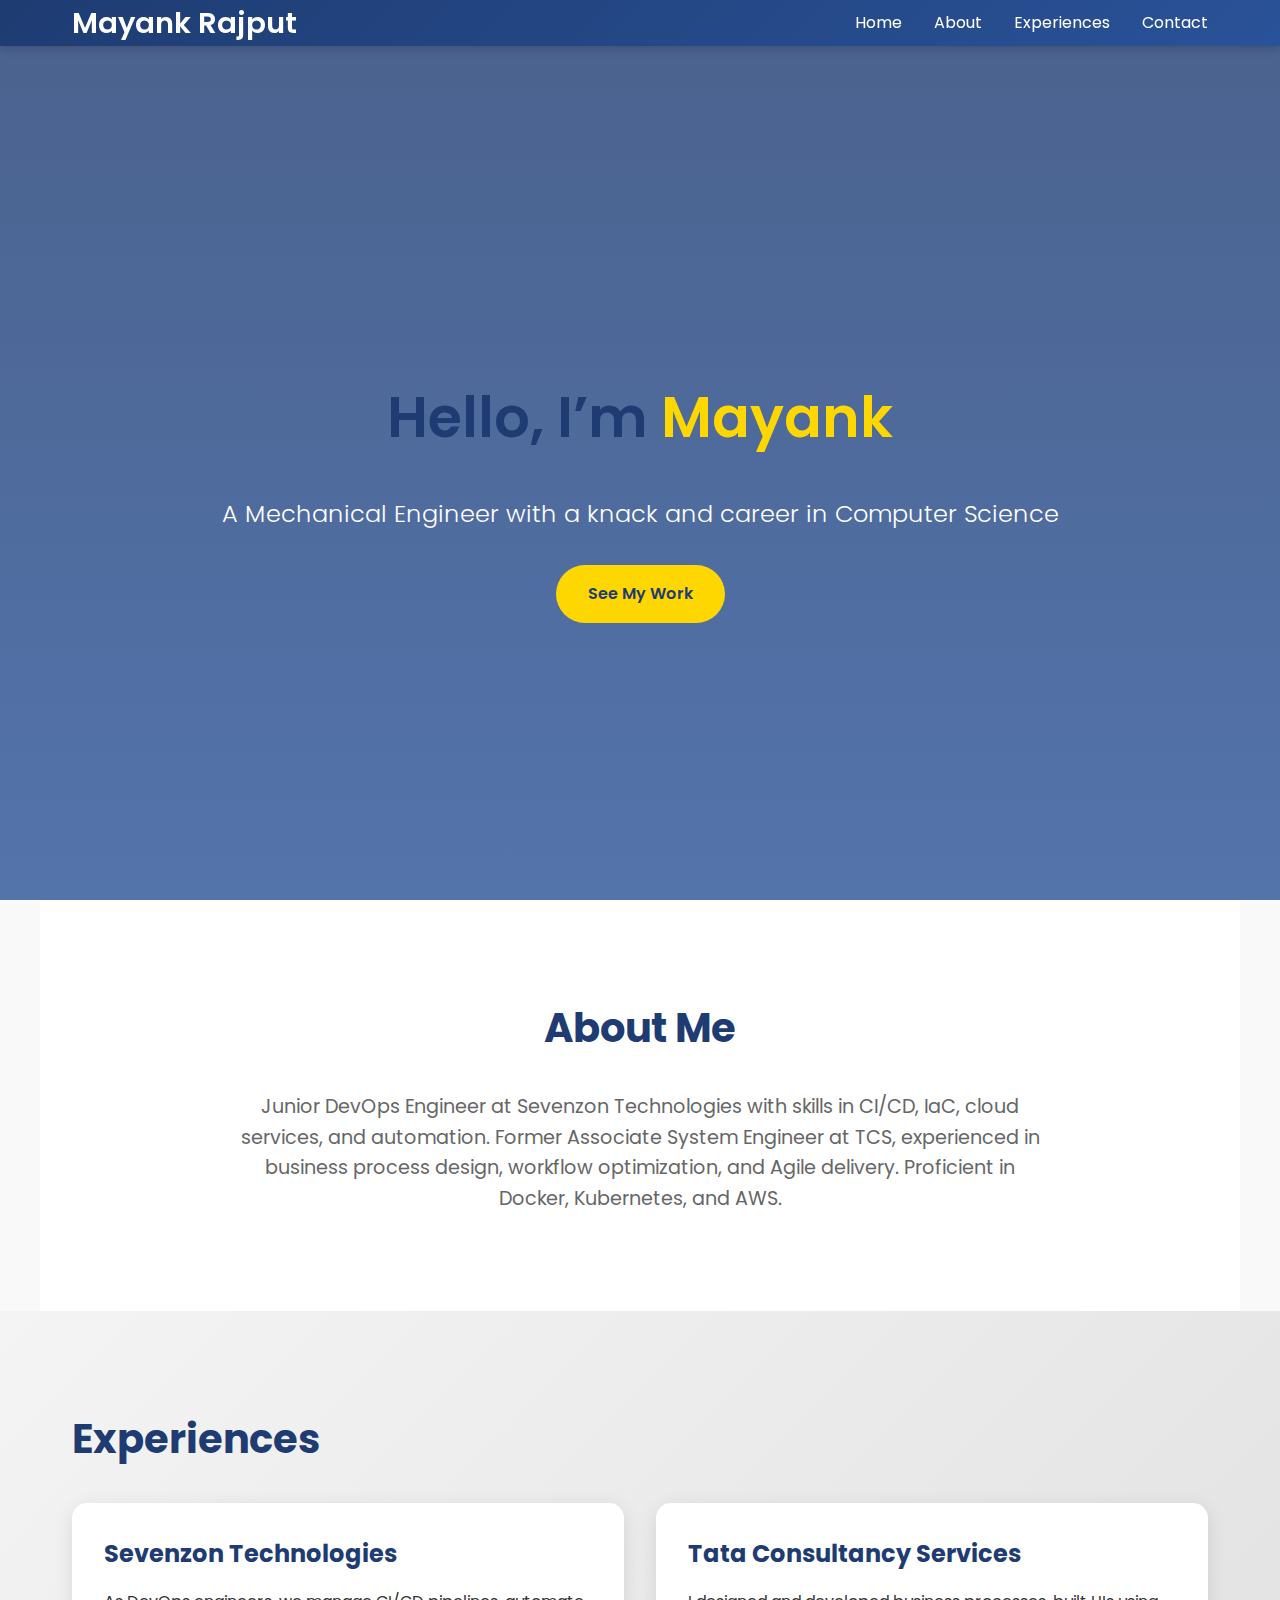
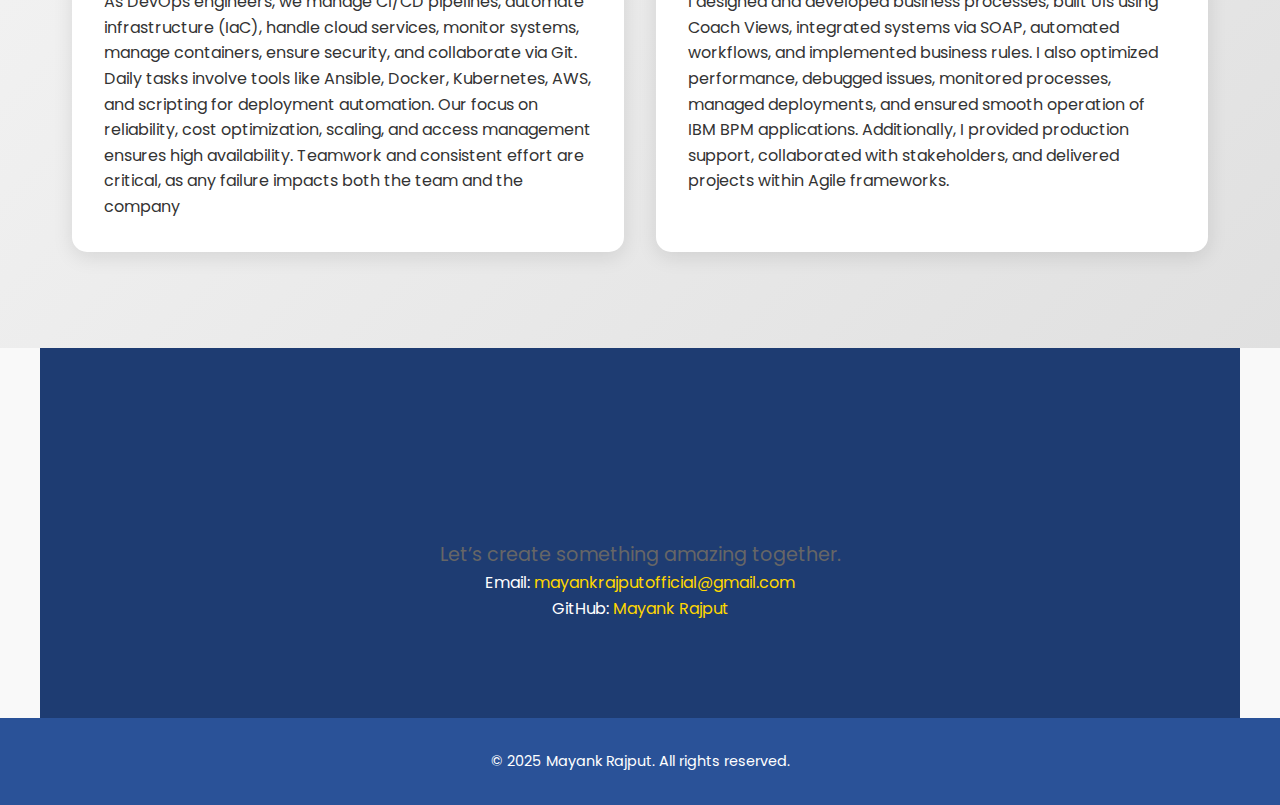
==== index.html @ e77e348b "Initial portfolio commit" ====
<!DOCTYPE html>
<html lang="en">
<head>
    <meta charset="UTF-8">
    <meta name="viewport" content="width=device-width, initial-scale=1.0">
    <title>Mayank Rajput | Portfolio</title>
    <link rel="stylesheet" href="style.css">
    <link href="https://fonts.googleapis.com/css2?family=Poppins:wght@300;400;600&display=swap" rel="stylesheet">
</head>
<body>
    <header>
        <nav class="container">
            <h1 class="logo">Mayank Rajput</h1>
            <ul>
                <li><a href="#home">Home</a></li>
                <li><a href="#about">About</a></li>
                <li><a href="#experiences">Experiences</a></li>
                <li><a href="#contact">Contact</a></li>
            </ul>
        </nav>
    </header>

    <section id="home" class="hero">
        <div class="container">
            <h2>Hello, I’m <span>Mayank</span></h2>
            <p class="subtitle">A Mechanical Engineer with a knack and career in Computer Science</p>
            <a href="#experiences" class="cta">See My Work</a>
        </div>
    </section>

    <section id="about" class="container">
        <h2>About Me</h2>
        <p class="lead">Junior DevOps Engineer at Sevenzon Technologies with skills in CI/CD, IaC, cloud services, and automation. Former Associate System Engineer at TCS, experienced in business process design, workflow optimization, and Agile delivery. Proficient in Docker, Kubernetes, and AWS.</p>
    </section>

    <section id="experiences">
        <div class="container">
            <h2>Experiences</h2>
            <div class="experience-grid">
                <div class="experience-card">
                    <h3>Sevenzon Technologies</h3>
                    <p>As DevOps engineers, we manage CI/CD pipelines, automate infrastructure (IaC), handle cloud services, monitor systems, manage containers, ensure security, and collaborate via Git. Daily tasks involve tools like Ansible, Docker, Kubernetes, AWS, and scripting for deployment automation. Our focus on reliability, cost optimization, scaling, and access management ensures high availability. Teamwork and consistent effort are critical, as any failure impacts both the team and the company</p>
                </div>
                <div class="experience-card">
                    <h3>Tata Consultancy Services</h3>
                    <p>I designed and developed business processes, built UIs using Coach Views, integrated systems via SOAP, automated workflows, and implemented business rules. I also optimized performance, debugged issues, monitored processes, managed deployments, and ensured smooth operation of IBM BPM applications. Additionally, I provided production support, collaborated with stakeholders, and delivered projects within Agile frameworks.</p>
                </div>
            </div>
        </div>
    </section>

    <section id="contact" class="container">
        <h2>Contact Me</h2>
        <p class="lead">Let’s create something amazing together.</p>
        <p>Email: <a href="mailto:[mayankrajputofficial@gmail.com]">mayankrajputofficial@gmail.com</a></p>
        <p>GitHub: <a href="https://github.com/rextor98">Mayank Rajput</a></p>
    </section>

    <footer>
        <p>© 2025 Mayank Rajput. All rights reserved.</p>
    </footer>

    <script src="script.js"></script>
</body>
</html>
---- style.css ----
* {
    margin: 0;
    padding: 0;
    box-sizing: border-box;
}

body {
    font-family: 'Poppins', sans-serif;
    line-height: 1.6;
    color: #333;
    background-color: #f9f9f9;
    overflow-x: hidden;
}

.container {
    max-width: 1200px;
    margin: 0 auto;
    padding: 0 2rem;
}

/* Header */
header {
    position: fixed;
    width: 100%;
    background: linear-gradient(135deg, #1e3c72, #2a5298);
    box-shadow: 0 2px 10px rgba(0, 0, 0, 0.2);
    z-index: 1000;
}

nav {
    display: flex;
    justify-content: space-between;
    align-items: center;
    padding: 1.5rem 0;
}

.logo {
    font-size: 1.8rem;
    font-weight: 600;
    color: white;
    transition: color 0.3s;
}

.logo:hover {
    color: #ffd700;
}

nav ul {
    list-style: none;
    display: flex;
    gap: 2rem;
}

nav a {
    color: white;
    text-decoration: none;
    font-weight: 400;
    transition: color 0.3s;
}

nav a:hover {
    color: #ffd700;
}

/* Hero Section */
.hero {
    min-height: 100vh;
    display: flex;
    align-items: center;
    background: linear-gradient(to bottom, rgba(30, 60, 114, 0.8), rgba(42, 82, 152, 0.8)), url('https://source.unsplash.com/random/1920x1080?tech');
    background-size: cover;
    background-position: center;
    color: white;
    text-align: center;
    padding-top: 6rem;
}

.hero h2 {
    font-size: 3.5rem;
    font-weight: 600;
}

.hero h2 span {
    color: #ffd700;
}

.subtitle {
    font-size: 1.5rem;
    margin: 1rem 0 2rem;
    font-weight: 300;
}

.cta {
    display: inline-block;
    padding: 1rem 2rem;
    background-color: #ffd700;
    color: #1e3c72;
    text-decoration: none;
    border-radius: 50px;
    font-weight: 600;
    transition: transform 0.3s, box-shadow 0.3s;
}

.cta:hover {
    transform: translateY(-5px);
    box-shadow: 0 5px 15px rgba(0, 0, 0, 0.3);
}

/* About Section */
#about {
    padding: 6rem 0;
    background-color: #fff;
    text-align: center;
}

h2 {
    font-size: 2.5rem;
    margin-bottom: 2rem;
    color: #1e3c72;
}

.lead {
    font-size: 1.2rem;
    max-width: 800px;
    margin: 0 auto;
    color: #666;
}

/* Experiences Section */
#experiences {
    padding: 6rem 0;
    background: linear-gradient(135deg, #f4f4f4, #e0e0e0);
}

.experience-grid {
    display: grid;
    grid-template-columns: repeat(auto-fit, minmax(300px, 1fr));
    gap: 2rem;
    margin-top: 2rem;
}

.experience-card {
    background: white;
    padding: 2rem;
    border-radius: 15px;
    box-shadow: 0 5px 20px rgba(0, 0, 0, 0.1);
    transition: transform 0.3s, box-shadow 0.3s;
}

.experience-card:hover {
    transform: translateY(-10px);
    box-shadow: 0 10px 30px rgba(0, 0, 0, 0.2);
}

.experience-card h3 {
    font-size: 1.5rem;
    color: #1e3c72;
    margin-bottom: 1rem;
}

.experience-link {
    display: inline-block;
    margin-top: 1rem;
    color: #2a5298;
    text-decoration: none;
    font-weight: 600;
    transition: color 0.3s;
}

.experience-link:hover {
    color: #ffd700;
}

/* Contact Section */
#contact {
    padding: 6rem 0;
    text-align: center;
    background-color: #1e3c72;
    color: white;
}

#contact a {
    color: #ffd700;
    text-decoration: none;
    transition: color 0.3s;
}

#contact a:hover {
    color: white;
}

/* Footer */
footer {
    padding: 2rem;
    text-align: center;
    background-color: #2a5298;
    color: white;
    font-size: 0.9rem;
}
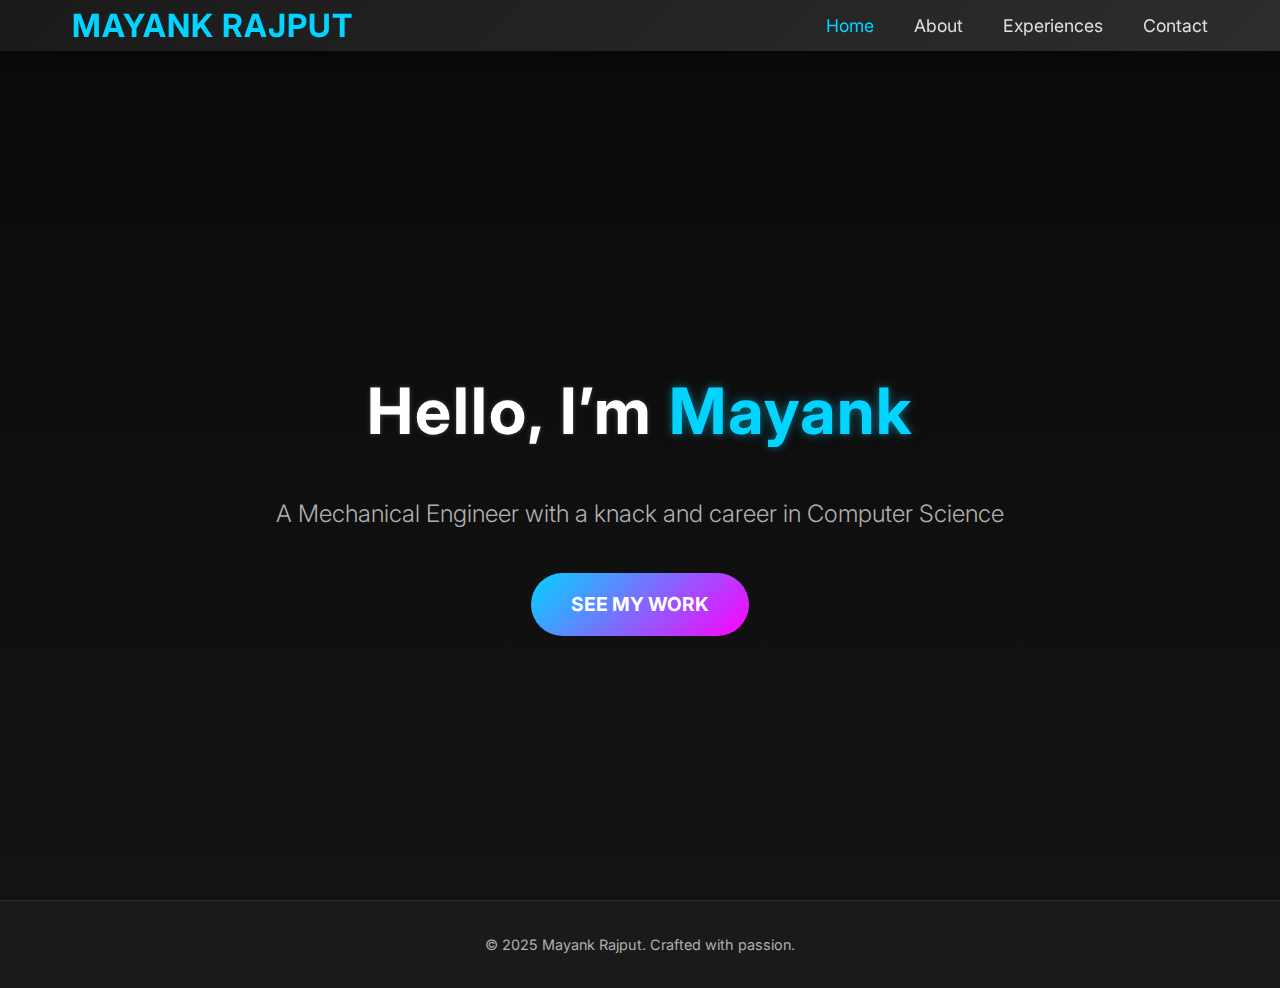
==== commit 503ba096: "Renamed home.html to index.html for Cloudflare Pages" ====
--- a/index.html
+++ b/index.html
@@ -3,61 +3,33 @@
 <head>
     <meta charset="UTF-8">
     <meta name="viewport" content="width=device-width, initial-scale=1.0">
-    <title>Mayank Rajput | Portfolio</title>
+    <title>Home | Mayank Rajput</title>
     <link rel="stylesheet" href="style.css">
-    <link href="https://fonts.googleapis.com/css2?family=Poppins:wght@300;400;600&display=swap" rel="stylesheet">
+    <link href="https://fonts.googleapis.com/css2?family=Inter:wght@300;400;700&display=swap" rel="stylesheet">
 </head>
 <body>
     <header>
         <nav class="container">
             <h1 class="logo">Mayank Rajput</h1>
             <ul>
-                <li><a href="#home">Home</a></li>
-                <li><a href="#about">About</a></li>
-                <li><a href="#experiences">Experiences</a></li>
-                <li><a href="#contact">Contact</a></li>
+                <li><a href="index.html" class="active">Home</a></li>
+                <li><a href="about.html">About</a></li>
+                <li><a href="experiences.html">Experiences</a></li>
+                <li><a href="contact.html">Contact</a></li>
             </ul>
         </nav>
     </header>
 
-    <section id="home" class="hero">
+    <section class="hero">
         <div class="container">
             <h2>Hello, I’m <span>Mayank</span></h2>
             <p class="subtitle">A Mechanical Engineer with a knack and career in Computer Science</p>
-            <a href="#experiences" class="cta">See My Work</a>
+            <a href="experiences.html" class="cta">See My Work</a>
         </div>
     </section>
 
-    <section id="about" class="container">
-        <h2>About Me</h2>
-        <p class="lead">Junior DevOps Engineer at Sevenzon Technologies with skills in CI/CD, IaC, cloud services, and automation. Former Associate System Engineer at TCS, experienced in business process design, workflow optimization, and Agile delivery. Proficient in Docker, Kubernetes, and AWS.</p>
-    </section>
-
-    <section id="experiences">
-        <div class="container">
-            <h2>Experiences</h2>
-            <div class="experience-grid">
-                <div class="experience-card">
-                    <h3>Sevenzon Technologies</h3>
-                    <p>As DevOps engineers, we manage CI/CD pipelines, automate infrastructure (IaC), handle cloud services, monitor systems, manage containers, ensure security, and collaborate via Git. Daily tasks involve tools like Ansible, Docker, Kubernetes, AWS, and scripting for deployment automation. Our focus on reliability, cost optimization, scaling, and access management ensures high availability. Teamwork and consistent effort are critical, as any failure impacts both the team and the company</p>
-                </div>
-                <div class="experience-card">
-                    <h3>Tata Consultancy Services</h3>
-                    <p>I designed and developed business processes, built UIs using Coach Views, integrated systems via SOAP, automated workflows, and implemented business rules. I also optimized performance, debugged issues, monitored processes, managed deployments, and ensured smooth operation of IBM BPM applications. Additionally, I provided production support, collaborated with stakeholders, and delivered projects within Agile frameworks.</p>
-                </div>
-            </div>
-        </div>
-    </section>
-
-    <section id="contact" class="container">
-        <h2>Contact Me</h2>
-        <p class="lead">Let’s create something amazing together.</p>
-        <p>Email: <a href="mailto:[mayankrajputofficial@gmail.com]">mayankrajputofficial@gmail.com</a></p>
-        <p>GitHub: <a href="https://github.com/rextor98">Mayank Rajput</a></p>
-    </section>
-
     <footer>
-        <p>© 2025 Mayank Rajput. All rights reserved.</p>
+        <p>© 2025 Mayank Rajput. Crafted with passion.</p>
     </footer>
 
     <script src="script.js"></script>
--- a/style.css
+++ b/style.css
@@ -5,10 +5,10 @@
 }
 
 body {
-    font-family: 'Poppins', sans-serif;
+    font-family: 'Inter', sans-serif;
     line-height: 1.6;
-    color: #333;
-    background-color: #f9f9f9;
+    color: #e0e0e0;
+    background-color: #0a0a0a;
     overflow-x: hidden;
 }
 
@@ -22,8 +22,8 @@
 header {
     position: fixed;
     width: 100%;
-    background: linear-gradient(135deg, #1e3c72, #2a5298);
-    box-shadow: 0 2px 10px rgba(0, 0, 0, 0.2);
+    background: linear-gradient(135deg, #1a1a1a, #2d2d2d);
+    box-shadow: 0 2px 15px rgba(0, 0, 0, 0.5);
     z-index: 1000;
 }
 
@@ -35,31 +35,35 @@
 }
 
 .logo {
-    font-size: 1.8rem;
-    font-weight: 600;
-    color: white;
+    font-size: 2rem;
+    font-weight: 700;
+    color: #00d4ff;
+    text-transform: uppercase;
+    letter-spacing: 1px;
     transition: color 0.3s;
 }
 
 .logo:hover {
-    color: #ffd700;
+    color: #ff00ff;
 }
 
 nav ul {
     list-style: none;
     display: flex;
-    gap: 2rem;
+    gap: 2.5rem;
 }
 
 nav a {
-    color: white;
+    color: #e0e0e0;
     text-decoration: none;
     font-weight: 400;
-    transition: color 0.3s;
+    font-size: 1.1rem;
+    transition: color 0.3s, transform 0.3s;
 }
 
-nav a:hover {
-    color: #ffd700;
+nav a:hover, nav a.active {
+    color: #00d4ff;
+    transform: translateY(-2px);
 }
 
 /* Hero Section */
@@ -67,133 +71,125 @@
     min-height: 100vh;
     display: flex;
     align-items: center;
-    background: linear-gradient(to bottom, rgba(30, 60, 114, 0.8), rgba(42, 82, 152, 0.8)), url('https://source.unsplash.com/random/1920x1080?tech');
+    background: linear-gradient(to bottom, rgba(10, 10, 10, 0.9), rgba(20, 20, 20, 0.9)), url('https://source.unsplash.com/random/1920x1080?tech,dark');
     background-size: cover;
     background-position: center;
-    color: white;
+    color: #e0e0e0;
     text-align: center;
     padding-top: 6rem;
 }
 
 .hero h2 {
-    font-size: 3.5rem;
-    font-weight: 600;
+    font-size: 4rem;
+    font-weight: 700;
+    letter-spacing: 2px;
 }
 
 .hero h2 span {
-    color: #ffd700;
+    color: #00d4ff;
+    text-shadow: 0 0 10px rgba(0, 212, 255, 0.5);
 }
 
 .subtitle {
     font-size: 1.5rem;
-    margin: 1rem 0 2rem;
+    margin: 1.5rem 0 2.5rem;
     font-weight: 300;
+    color: #b0b0b0;
 }
 
 .cta {
     display: inline-block;
-    padding: 1rem 2rem;
-    background-color: #ffd700;
-    color: #1e3c72;
+    padding: 1rem 2.5rem;
+    background: linear-gradient(135deg, #00d4ff, #ff00ff);
+    color: #fff;
     text-decoration: none;
     border-radius: 50px;
-    font-weight: 600;
+    font-weight: 700;
+    font-size: 1.2rem;
+    text-transform: uppercase;
     transition: transform 0.3s, box-shadow 0.3s;
 }
 
 .cta:hover {
-    transform: translateY(-5px);
-    box-shadow: 0 5px 15px rgba(0, 0, 0, 0.3);
+    transform: scale(1.05);
+    box-shadow: 0 5px 20px rgba(0, 212, 255, 0.5);
 }
 
-/* About Section */
-#about {
-    padding: 6rem 0;
-    background-color: #fff;
+/* Content Sections */
+.content {
+    padding: 8rem 0;
+    min-height: 100vh;
+    display: flex;
+    align-items: center;
+    justify-content: center;
     text-align: center;
 }
 
 h2 {
-    font-size: 2.5rem;
+    font-size: 3rem;
+    font-weight: 700;
+    color: #fff;
     margin-bottom: 2rem;
-    color: #1e3c72;
+    text-shadow: 0 0 5px rgba(255, 255, 255, 0.2);
 }
 
 .lead {
-    font-size: 1.2rem;
+    font-size: 1.3rem;
     max-width: 800px;
     margin: 0 auto;
-    color: #666;
+    color: #b0b0b0;
 }
 
 /* Experiences Section */
-#experiences {
-    padding: 6rem 0;
-    background: linear-gradient(135deg, #f4f4f4, #e0e0e0);
-}
-
 .experience-grid {
     display: grid;
-    grid-template-columns: repeat(auto-fit, minmax(300px, 1fr));
+    grid-template-columns: repeat(auto-fit, minmax(320px, 1fr));
     gap: 2rem;
-    margin-top: 2rem;
+    margin-top: 3rem;
 }
 
 .experience-card {
-    background: white;
+    background: #1a1a1a;
     padding: 2rem;
-    border-radius: 15px;
-    box-shadow: 0 5px 20px rgba(0, 0, 0, 0.1);
+    border-radius: 20px;
+    box-shadow: 0 5px 25px rgba(0, 0, 0, 0.7);
     transition: transform 0.3s, box-shadow 0.3s;
 }
 
 .experience-card:hover {
     transform: translateY(-10px);
-    box-shadow: 0 10px 30px rgba(0, 0, 0, 0.2);
+    box-shadow: 0 10px 35px rgba(0, 212, 255, 0.2);
 }
 
 .experience-card h3 {
-    font-size: 1.5rem;
-    color: #1e3c72;
+    font-size: 1.8rem;
+    color: #00d4ff;
     margin-bottom: 1rem;
 }
 
-.experience-link {
-    display: inline-block;
-    margin-top: 1rem;
-    color: #2a5298;
+.experience-card p {
+    color: #e0e0e0;
+    font-size: 1.1rem;
+}
+
+/* Contact Section */
+.content a {
+    color: #00d4ff;
     text-decoration: none;
     font-weight: 600;
     transition: color 0.3s;
 }
 
-.experience-link:hover {
-    color: #ffd700;
-}
-
-/* Contact Section */
-#contact {
-    padding: 6rem 0;
-    text-align: center;
-    background-color: #1e3c72;
-    color: white;
-}
-
-#contact a {
-    color: #ffd700;
-    text-decoration: none;
-    transition: color 0.3s;
-}
-
-#contact a:hover {
-    color: white;
+.content a:hover {
+    color: #ff00ff;
 }
 
 /* Footer */
 footer {
     padding: 2rem;
     text-align: center;
-    background-color: #2a5298;
-    color: white;
+    background: #1a1a1a;
+    color: #b0b0b0;
     font-size: 0.9rem;
+    border-top: 1px solid #2d2d2d;
 }
